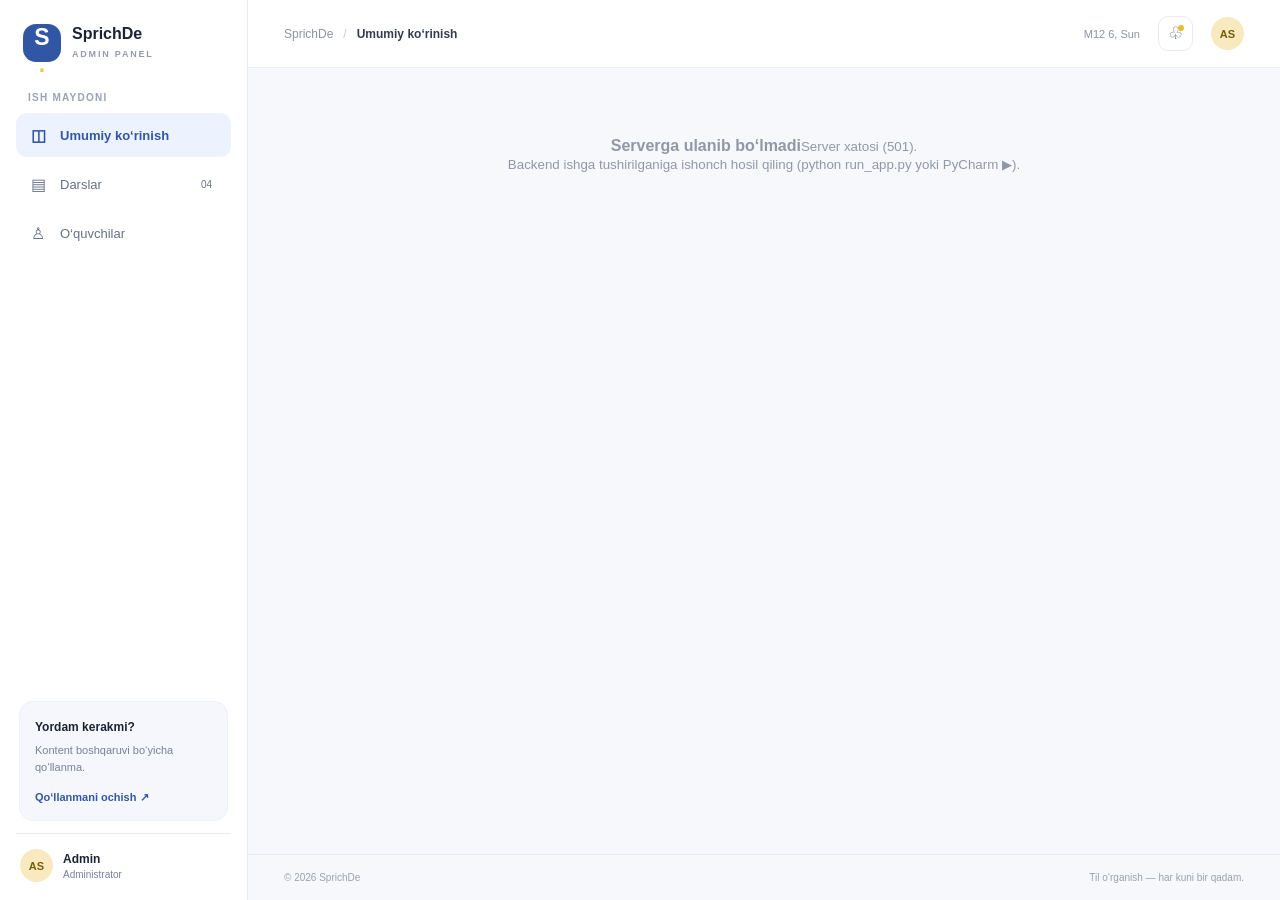
==== admin-panel/admin.html @ 99565040 "SprichDe: demo ilova (PWA + lokal backend)" ====
<!doctype html>
<html lang="uz">
<head>
<meta charset="utf-8">
<meta name="viewport" content="width=device-width, initial-scale=1">
<meta name="theme-color" content="#f7f8fc">
<title>SprichDe · Admin</title>
<link rel="stylesheet" href="styles.css">
<style>
  /* --- Admin panel parolsiz ochiladi (demo rejim) --- */

  /* --- To'lov ustuni --- */
  .students-table{min-width:860px}
  .pay-cell{min-width:150px}
  .tag.bad{background:#fdecea;color:#b03a2e}
  .pay-actions{display:flex;gap:6px;flex-wrap:wrap;margin-top:7px}
  .mini{border:1px solid #e2e6ee;background:#fff;color:#5c6678;border-radius:8px;
    padding:5px 9px;font:inherit;font-size:10px;font-weight:700;cursor:pointer;white-space:nowrap}
  .mini:hover{background:#f5f7fb}
  .mini.ok{border-color:#bfe3cd;background:#eef8f1;color:#2c7a4b}
  .mini.ok:hover{background:#e2f3e8}
  .mini.bad{border-color:#f2d3ce;background:#fdf1ef;color:#a83a2c}
  .mini.bad:hover{background:#fbe6e2}
  .mini:disabled{opacity:.55;cursor:not-allowed}
  .pay-overview{font-size:13px;line-height:1.65;color:#505b70;margin:4px 0 14px}
</style>
</head>
<body>

<!-- ==================== ADMIN PANEL ==================== -->
<div class="shell" id="adminApp">
  <aside class="sidebar" id="sidebar">
    <a class="brand" href="#overview"><span class="brand-icon">S<span>.</span></span><span><b>SprichDe</b><small>ADMIN PANEL</small></span></a>
    <div class="caption">ISH MAYDONI</div>
    <nav class="nav" aria-label="Asosiy navigatsiya">
      <button class="nav-item active" data-page="overview"><i>◫</i>Umumiy ko‘rinish</button>
      <button class="nav-item" data-page="lessons"><i>▤</i>Darslar <em id="lessonCount">04</em></button>
      <button class="nav-item" data-page="students"><i>♙</i>O‘quvchilar</button>
    </nav>
    <div class="sidebar-bottom">
      <section class="help"><b>Yordam kerakmi?</b><p>Kontent boshqaruvi bo‘yicha qo‘llanma.</p><button id="helpButton">Qo‘llanmani ochish ↗</button></section>
      <div class="profile">
        <span class="avatar" id="adminAvatar">AS</span>
        <span><b id="adminName">Admin</b><small>Administrator</small></span>
      </div>
    </div>
  </aside>

  <main class="main">
    <header class="topbar">
      <button class="icon-button menu-toggle" id="menuToggle" aria-label="Menyuni ochish">☰</button>
      <div class="crumb">SprichDe <span>/</span> <b id="breadcrumbCurrent">Umumiy ko‘rinish</b></div>
      <div class="top-right">
        <span id="todayDate"></span>
        <button class="icon-button" id="notificationButton" aria-label="Bildirishnomalar">♧<i></i></button>
        <span class="avatar" id="topAvatar">AS</span>
      </div>
    </header>
    <div class="content" id="pageContent"></div>
    <footer>© 2026 SprichDe <span>Til o‘rganish — har kuni bir qadam.</span></footer>
  </main>
</div>

<div class="backdrop" id="modalBackdrop" hidden>
  <section class="modal" role="dialog" aria-modal="true" aria-labelledby="modalTitle">
    <div class="modal-head">
      <div><small id="modalEyebrow">KONTENT</small><h2 id="modalTitle">Yangi dars</h2></div>
      <button class="icon-button" id="modalClose" aria-label="Yopish">×</button>
    </div>
    <form id="contentForm">
      <label for="itemTitle">Nomi</label>
      <input class="input" id="itemTitle" name="title" placeholder="Masalan, Kundalik salomlashuv" required maxlength="80">
      <div class="form-row">
        <div>
          <label for="itemLevel">Daraja</label>
          <select class="input" id="itemLevel" name="level">
            <option value="Anfänger">Anfänger - Boshlang‘ich</option>
            <option value="Grundkenntnisse">Grundkenntnisse - Asosiy bilimlar</option>
            <option value="Erweiterte Grundkenntnisse">Erweiterte Grundkenntnisse - Kengaytirilgan boshlang‘ich bilimlar</option>
            <option value="Mittelstufe">Mittelstufe - O‘rta daraja</option>
            <option value="Obere Mittelstufe">Obere Mittelstufe - Yuqori o‘rta daraja</option>
            <option value="Prüfungsvorbereitung">Prüfungsvorbereitung - Imtihonga tayyorgarlik</option>
          </select>
        </div>
        <div>
          <label for="itemDuration">Davomiyligi (daq.)</label>
          <input class="input" id="itemDuration" name="duration" type="number" min="1" max="180" value="10">
        </div>
      </div>
      <label for="itemDescription">Izoh / tarjima</label>
      <textarea class="input" id="itemDescription" name="description" rows="3" maxlength="240" placeholder="Qisqacha ma’lumot..."></textarea>
      <div class="modal-actions">
        <button class="button quiet" type="button" id="cancelModal">Bekor qilish</button>
        <button class="button primary" type="submit">Saqlash <span>↗</span></button>
      </div>
    </form>
  </section>
</div>

<div class="toast" id="toast" role="status" aria-live="polite"></div>

<script src="auth.js"></script>
<script src="app.js"></script>
</body>
</html>
---- admin-panel/styles.css ----
:root{font-family:Inter,"Segoe UI",Arial,sans-serif;color:#1c2434;background:#f7f8fc;--blue:#3157a4;--ink:#1c2434;--muted:#788196;--line:#e9ebf2;--shadow:0 12px 32px #1d2b4b0f}*{box-sizing:border-box}body{margin:0;min-width:320px}.shell{min-height:100vh}.sidebar{width:248px;background:white;border-right:1px solid var(--line);position:fixed;inset:0 auto 0 0;display:flex;flex-direction:column;padding:24px 16px 16px;z-index:5}.brand{display:flex;align-items:center;gap:11px;padding:0 7px 30px;text-decoration:none;color:inherit}.brand-icon{width:38px;height:38px;border-radius:13px;background:var(--blue);color:white;display:grid;place-items:center;font-size:23px;font-weight:800}.brand-icon span,.brand b span{color:#eac84a}.brand b{display:block;font-size:16px}.brand b span{color:var(--blue)}.brand small{font-size:9px;letter-spacing:1.8px;color:#939bad;font-weight:700}.caption,.modal-head small{font-size:10px;letter-spacing:1.25px;color:#9aa2b3;font-weight:750}.caption{padding:0 12px 10px}.nav{display:grid;gap:5px}.nav-item{height:44px;border:0;background:transparent;border-radius:11px;padding:0 12px;display:flex;align-items:center;gap:12px;text-align:left;color:#677187;font-family:inherit;font-size:13px;font-weight:500;cursor:pointer}.nav-item:hover{background:#f5f7fb}.nav-item.active{background:#edf2ff;color:var(--blue);font-weight:700}.nav-item i{width:20px;text-align:center;font-style:normal;font-size:16px}.nav-item em{margin-left:auto;background:white;border-radius:15px;padding:3px 7px;font-size:10px;font-style:normal}.sidebar-bottom{margin-top:auto}.help{background:#f5f7fc;border:1px solid #edf0f7;border-radius:14px;padding:15px;margin:0 3px 12px}.help b{font-size:12px}.help p{font-size:11px;line-height:1.5;color:var(--muted);margin:7px 0 12px}.help button,.text-link{border:0;background:none;padding:0;color:var(--blue);font-weight:700;font-size:11px;cursor:pointer}.profile{border-top:1px solid var(--line);padding:15px 4px 2px;display:flex;align-items:center;gap:10px}.avatar{width:33px;height:33px;border-radius:50%;display:grid;place-items:center;background:#f8e9be;color:#775c0c;font-size:11px;font-weight:750}.profile b,.profile small{display:block;font-size:12px}.profile small{font-size:10px;color:var(--muted);margin-top:3px}.main{min-height:100vh;margin-left:248px;display:flex;flex-direction:column}.topbar{height:68px;background:#ffffffed;border-bottom:1px solid var(--line);display:flex;align-items:center;padding:0 36px;gap:14px;position:sticky;top:0;z-index:3;backdrop-filter:blur(14px)}.crumb{display:flex;gap:10px;color:#8a92a4;font-size:12px}.crumb span{color:#c4c9d4}.crumb b{color:#343c4d}.top-right{display:flex;align-items:center;gap:18px;margin-left:auto}.top-right>span:first-child{font-size:11px;color:#8b93a4}.icon-button{width:35px;height:35px;border:1px solid var(--line);border-radius:10px;background:white;color:#667087;cursor:pointer;font-size:17px;display:grid;place-items:center;position:relative}.icon-button i{position:absolute;width:6px;height:6px;border-radius:50%;background:#e6bd34;right:8px;top:8px}.menu-toggle{display:none}.content{width:min(1170px,100%);margin:0 auto;padding:34px 36px 42px;flex:1}footer{border-top:1px solid var(--line);padding:17px 36px;display:flex;justify-content:space-between;color:#9aa1b0;font-size:10px}.heading{display:flex;justify-content:space-between;align-items:flex-end;gap:18px;margin-bottom:25px}.heading h1{font-size:26px;letter-spacing:-.8px;margin:5px 0 6px}.heading p{margin:0;font-size:12px;color:var(--muted)}.eyebrow{font-size:10px;letter-spacing:1.25px;color:#9aa2b3;font-weight:750}.button{border:0;border-radius:10px;padding:11px 15px;font-family:inherit;font-size:12px;font-weight:600;cursor:pointer;display:inline-flex;align-items:center;gap:9px;white-space:nowrap}.primary{background:var(--blue);color:white;box-shadow:0 5px 14px #3157a429}.primary:hover{background:#254988}.primary span{color:#f0d454}.quiet{background:#f3f5fa;color:#626d81}.stats{display:grid;grid-template-columns:repeat(4,minmax(0,1fr));gap:15px;margin-bottom:20px}.stat,.panel{background:white;border:1px solid var(--line);border-radius:15px;box-shadow:0 3px 13px #222f4e06}.stat{padding:17px 18px;min-height:122px}.stat-top{display:flex;justify-content:space-between;align-items:center;color:#778095;font-size:11px}.stat-icon{width:31px;height:31px;border-radius:10px;background:#eef3ff;display:grid;place-items:center;color:var(--blue);font-size:15px}.stat:nth-child(2) .stat-icon{background:#fff7dc;color:#a28213}.stat:nth-child(3) .stat-icon{background:#e8f7f0;color:#338b68}.stat:nth-child(4) .stat-icon{background:#f3edff;color:#8060bb}.stat-value{font-size:25px;font-weight:750;letter-spacing:-.8px;margin:11px 0 4px}.stat-foot{color:#969eae;font-size:10px}.up{color:#328d67;font-weight:700}.grid{display:grid;grid-template-columns:minmax(0,1.6fr) minmax(270px,.9fr);gap:16px}.panel{padding:19px}.panel-head{display:flex;justify-content:space-between;align-items:center;margin-bottom:16px}.panel-head h2{font-size:14px;margin:0}.lesson-list{display:grid}.lesson-row{display:grid;grid-template-columns:minmax(150px,1.2fr) .55fr .7fr .65fr;align-items:center;gap:10px;padding:12px 0;border-top:1px solid #f0f1f5;font-size:11px}.lesson-title{display:flex;align-items:center;gap:10px;min-width:0}.thumb{flex:0 0 34px;height:34px;border-radius:10px;background:#eff3ff;color:var(--blue);display:grid;place-items:center;font-size:12px;font-weight:750}.lesson-name{font-weight:650;white-space:nowrap;overflow:hidden;text-overflow:ellipsis}.sub{color:#9aa1af;font-size:10px;margin-top:4px}.tag{justify-self:start;padding:5px 8px;border-radius:20px;background:#f4f5f8;color:#6e778a;font-size:9px;font-weight:650}.tag.ok{background:#e9f6ef;color:#388360}.tag.draft{background:#fff5dc;color:#a37e1e}.row-action{border:0;background:transparent;color:#8c95a5;cursor:pointer;font-size:18px}.progress-item{margin:17px 0}.progress-meta{display:flex;justify-content:space-between;font-size:11px;margin-bottom:8px}.progress-meta span:last-child{color:#8490a1}.track{height:6px;background:#eef0f5;border-radius:5px;overflow:hidden}.fill{height:100%;border-radius:5px;background:var(--blue)}.progress-item:nth-of-type(3) .fill{background:#daba3c}.progress-item:nth-of-type(4) .fill{background:#48a980}.note{border-top:1px solid #f0f1f5;margin-top:18px;padding-top:15px;color:#8991a1;font-size:10px;line-height:1.6}.toolbar{display:flex;gap:10px;align-items:center;margin-bottom:14px}.search{height:37px;max-width:280px;flex:1;display:flex;align-items:center;gap:8px;border:1px solid var(--line);border-radius:9px;background:white;padding:0 11px;color:#929bad}.search input{border:0;outline:0;width:100%;font-family:inherit;font-size:12px;color:var(--ink)}.filter{height:37px;border:1px solid var(--line);border-radius:9px;background:white;padding:0 11px;color:#626d81;font-family:inherit;font-size:11px}.table-wrap{overflow:auto}.table{width:100%;border-collapse:collapse;text-align:left;min-width:620px}.table th{font-size:10px;color:#9299a9;font-weight:650;padding:11px 12px;border-bottom:1px solid var(--line)}.table td{font-size:11px;color:#505b70;padding:13px 12px;border-bottom:1px solid #f0f1f5}.table tr:last-child td{border-bottom:0}.table-primary{font-weight:650;color:#2c3547}.table-secondary{font-size:10px;color:#9aa1ae;margin-top:4px}.empty{text-align:center;color:#9098a8;padding:35px!important}.cards{display:grid;grid-template-columns:repeat(3,minmax(0,1fr));gap:13px}.word-card{padding:17px}.word-card .word{font-size:17px;font-weight:750;margin:13px 0 5px}.word-card .translation{color:#718097;font-size:12px}.word-card small{display:block;color:#a1a8b6;margin-top:17px}.category{font-size:9px;color:var(--blue);background:#edf2ff;padding:5px 8px;border-radius:20px;display:inline-block}.practice-grid{display:grid;grid-template-columns:repeat(3,1fr);gap:14px}.practice-card{padding:19px}.practice-card h3{font-size:14px;margin:13px 0 5px}.practice-card p,.student-note{font-size:11px;color:var(--muted);line-height:1.6}.student-note{text-align:center;padding:24px}.backdrop{position:fixed;inset:0;background:#131c3061;display:grid;place-items:center;padding:18px;z-index:10;backdrop-filter:blur(3px)}.backdrop[hidden]{display:none}.modal{width:min(470px,100%);background:white;border-radius:18px;padding:23px;box-shadow:0 25px 80px #18254133}.modal-head{display:flex;justify-content:space-between;align-items:flex-start;margin-bottom:22px}.modal-head h2{font-size:20px;margin:6px 0 0}.modal label{display:block;font-size:11px;color:#5e687c;font-weight:650;margin:14px 0 7px}.input{width:100%;height:40px;border:1px solid #e4e7ee;border-radius:9px;background:white;padding:0 11px;font-family:inherit;font-size:12px;color:var(--ink);outline:0}.input:focus{border-color:#7793d0;box-shadow:0 0 0 3px #3157a41a}.modal textarea{height:auto;padding:10px;resize:vertical}.form-row{display:grid;grid-template-columns:1.3fr .7fr;gap:12px}.modal-actions{display:flex;justify-content:flex-end;gap:9px;margin-top:24px}.toast{position:fixed;bottom:24px;left:50%;transform:translate(-50%,12px);padding:12px 17px;border-radius:11px;background:#202b41;color:white;font-size:12px;box-shadow:var(--shadow);opacity:0;pointer-events:none;transition:.2s;z-index:20}.toast.show{opacity:1;transform:translate(-50%,0)}
@media(max-width:1050px){.sidebar{width:220px}.main{margin-left:220px}.topbar{padding:0 24px}.content{padding:28px 24px}.stats{grid-template-columns:repeat(2,1fr)}.grid{grid-template-columns:1fr}.cards{grid-template-columns:repeat(2,1fr)}}@media(max-width:720px){.sidebar{width:248px;transform:translateX(-100%);transition:transform .22s}.sidebar.open{transform:translateX(0);box-shadow:0 0 0 100vmax #17203440}.main{margin-left:0}.topbar{height:59px;padding:0 15px}.menu-toggle{display:grid}.crumb{font-size:11px}.top-right{gap:10px}.top-right>span:first-child{display:none}.content{padding:25px 16px 32px}.heading{align-items:flex-start;flex-direction:column;margin-bottom:20px}.heading h1{font-size:23px}.stats{gap:10px}.stat{padding:14px;min-height:112px}.stat-value{font-size:22px}.panel{padding:15px}.lesson-row{grid-template-columns:minmax(130px,1fr) .5fr .6fr;gap:7px}.lesson-row>*:nth-child(4){display:none}.practice-grid{grid-template-columns:1fr}.cards{grid-template-columns:1fr 1fr}footer{padding:14px 16px;font-size:9px}}@media(max-width:390px){.cards{grid-template-columns:1fr}.top-right .avatar{display:none}footer span{display:none}}


/* ===== Telefon (juda kichik ekranlar) uchun qo'shimcha sozlamalar ===== */
.sidebar{overflow-y:auto}
@media(max-width:560px){
  .form-row{grid-template-columns:1fr}
  .toolbar{flex-wrap:wrap}
  .search{max-width:100%}
  .filter{min-width:0}
  .content{padding-left:12px;padding-right:12px}
  .pay-cell{min-width:150px}
}
@media(max-width:430px){
  .stats{grid-template-columns:1fr}
  .heading h1{font-size:20px}
  .table-wrap{overflow:auto;-webkit-overflow-scrolling:touch}
  .top-right .todayDate,.top-right #todayDate{display:none}
}
.password{display:inline-block;background:#f2f4f9;border:1px solid #e2e6ee;border-radius:6px;padding:2px 8px;font-family:'Consolas','Menlo',monospace;font-size:11.5px;color:#3157a4;letter-spacing:0.5px;max-width:170px;overflow:hidden;text-overflow:ellipsis;white-space:nowrap}
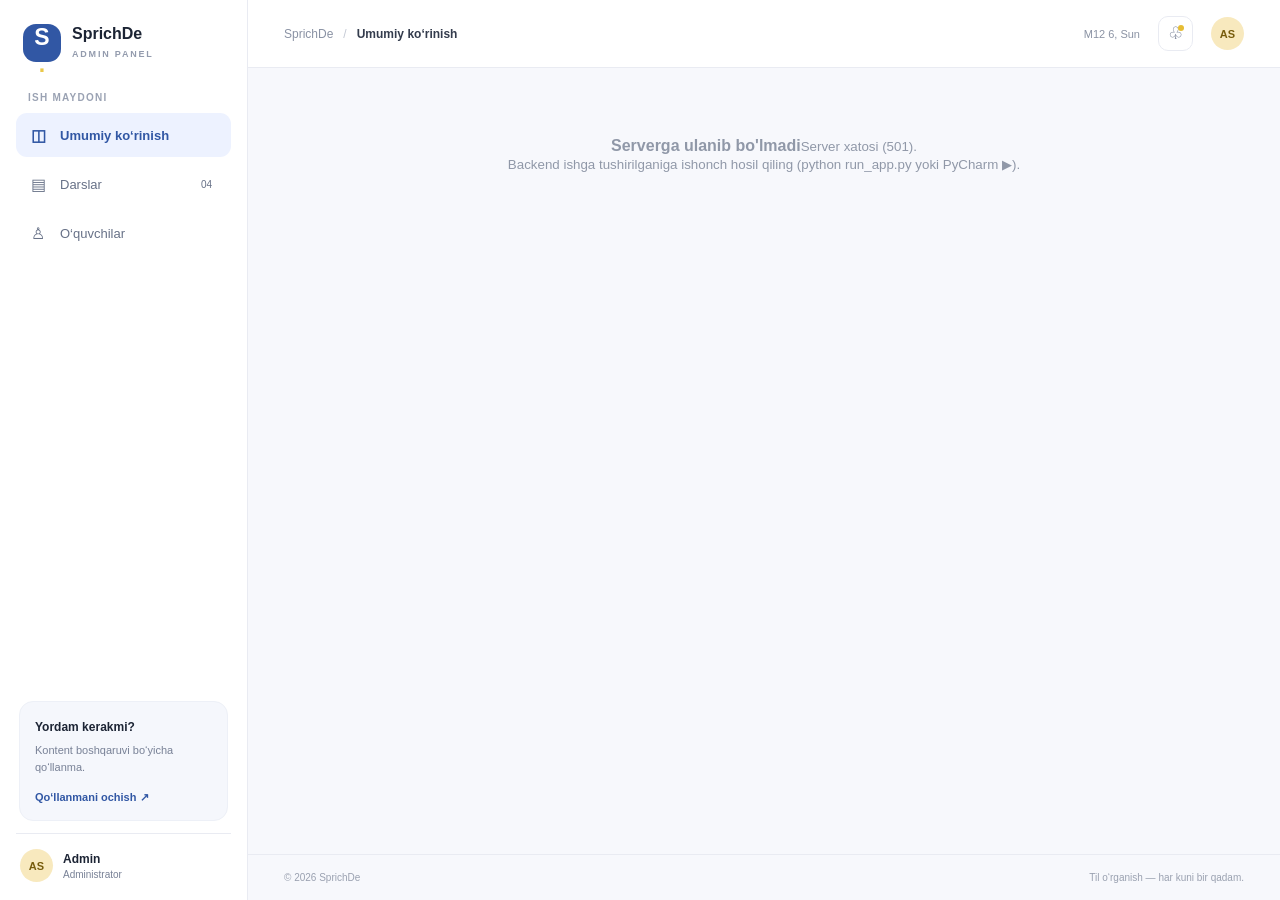
==== commit 300cc5a0: "SprichDe: 91 kunlik kontent, paywall, Reyting, admin panel (parolsiz demo) - 91 kun toliq dars konte" ====
--- a/admin-panel/admin.html
+++ b/admin-panel/admin.html
@@ -2,7 +2,8 @@
 <html lang="uz">
 <head>
 <meta charset="utf-8">
-<meta name="viewport" content="width=device-width, initial-scale=1">
+<meta name="viewport" content="width=device-width, initial-scale=1, viewport-fit=cover">
+<meta name="theme-color" media="(prefers-color-scheme: dark)" content="#0f1b33">
 <meta name="theme-color" content="#f7f8fc">
 <title>SprichDe · Admin</title>
 <link rel="stylesheet" href="styles.css">
@@ -23,6 +24,7 @@
   .mini.bad:hover{background:#fbe6e2}
   .mini:disabled{opacity:.55;cursor:not-allowed}
   .pay-overview{font-size:13px;line-height:1.65;color:#505b70;margin:4px 0 14px}
+
 </style>
 </head>
 <body>
--- a/admin-panel/styles.css
+++ b/admin-panel/styles.css
@@ -19,3 +19,20 @@
   .top-right .todayDate,.top-right #todayDate{display:none}
 }
 .password{display:inline-block;background:#f2f4f9;border:1px solid #e2e6ee;border-radius:6px;padding:2px 8px;font-family:'Consolas','Menlo',monospace;font-size:11.5px;color:#3157a4;letter-spacing:0.5px;max-width:170px;overflow:hidden;text-overflow:ellipsis;white-space:nowrap}
+
+/* ===== Barcha ekranlar: gorizontal scrollni oldini olish ===== */
+html{overflow-x:hidden}
+.grid > .panel{min-width:0} /* grid ustuni ichidagi uzun kontent panelni cho'zmasin */
+
+/* ===== Telefon/planshet: iOS zoom oldini olish (input 16px) ===== */
+@media(max-width:720px){
+  .input, .filter, .search input{font-size:16px}
+  .mini{padding:8px 12px;font-size:11px} /* barmoq bilan bosish osonroq */
+  .crumb{min-width:0;overflow:hidden;text-overflow:ellipsis;white-space:nowrap}
+  .topbar{padding-left:max(15px, env(safe-area-inset-left));padding-right:max(15px, env(safe-area-inset-right))}
+  .sidebar{padding-left:max(16px, env(safe-area-inset-left))}
+  footer{padding-left:max(16px, env(safe-area-inset-left));padding-right:max(16px, env(safe-area-inset-right))}
+}
+@media(max-width:430px){
+  .crumb b{max-width:38vw;overflow:hidden;text-overflow:ellipsis;white-space:nowrap}
+}
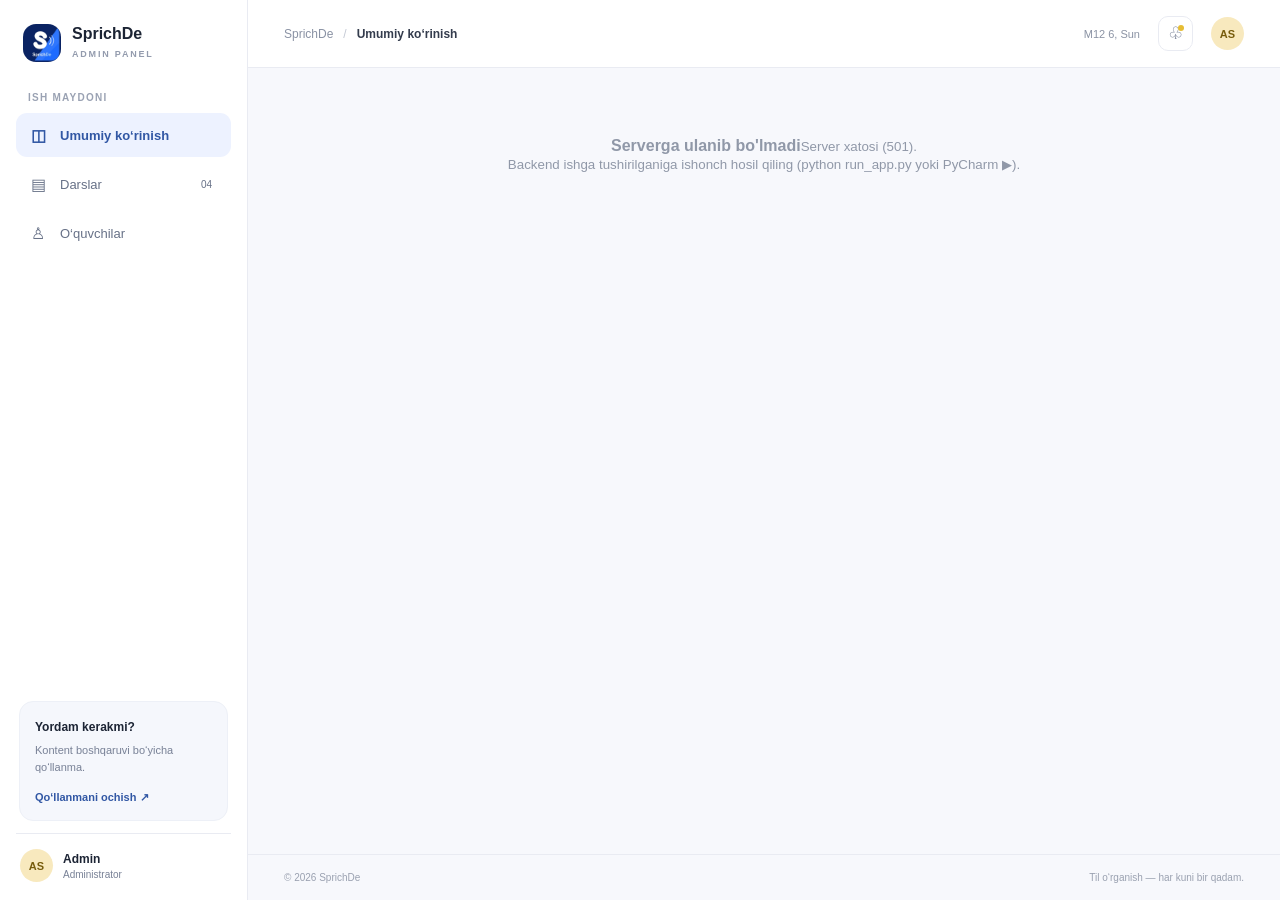
==== commit 56ed7eb0: "SprichDe: to'lov xavfsizligi, haqiqiy logo ikonlari - To'lov: narx saqlanadi (530k/790k/1.2mln), kar" ====
--- a/admin-panel/admin.html
+++ b/admin-panel/admin.html
@@ -32,7 +32,7 @@
 <!-- ==================== ADMIN PANEL ==================== -->
 <div class="shell" id="adminApp">
   <aside class="sidebar" id="sidebar">
-    <a class="brand" href="#overview"><span class="brand-icon">S<span>.</span></span><span><b>SprichDe</b><small>ADMIN PANEL</small></span></a>
+    <a class="brand" href="#overview"><img class="brand-icon" src="icons/icon-192.png" alt="SprichDe" style="object-fit:cover"><span><b>SprichDe</b><small>ADMIN PANEL</small></span></a>
     <div class="caption">ISH MAYDONI</div>
     <nav class="nav" aria-label="Asosiy navigatsiya">
       <button class="nav-item active" data-page="overview"><i>◫</i>Umumiy ko‘rinish</button>
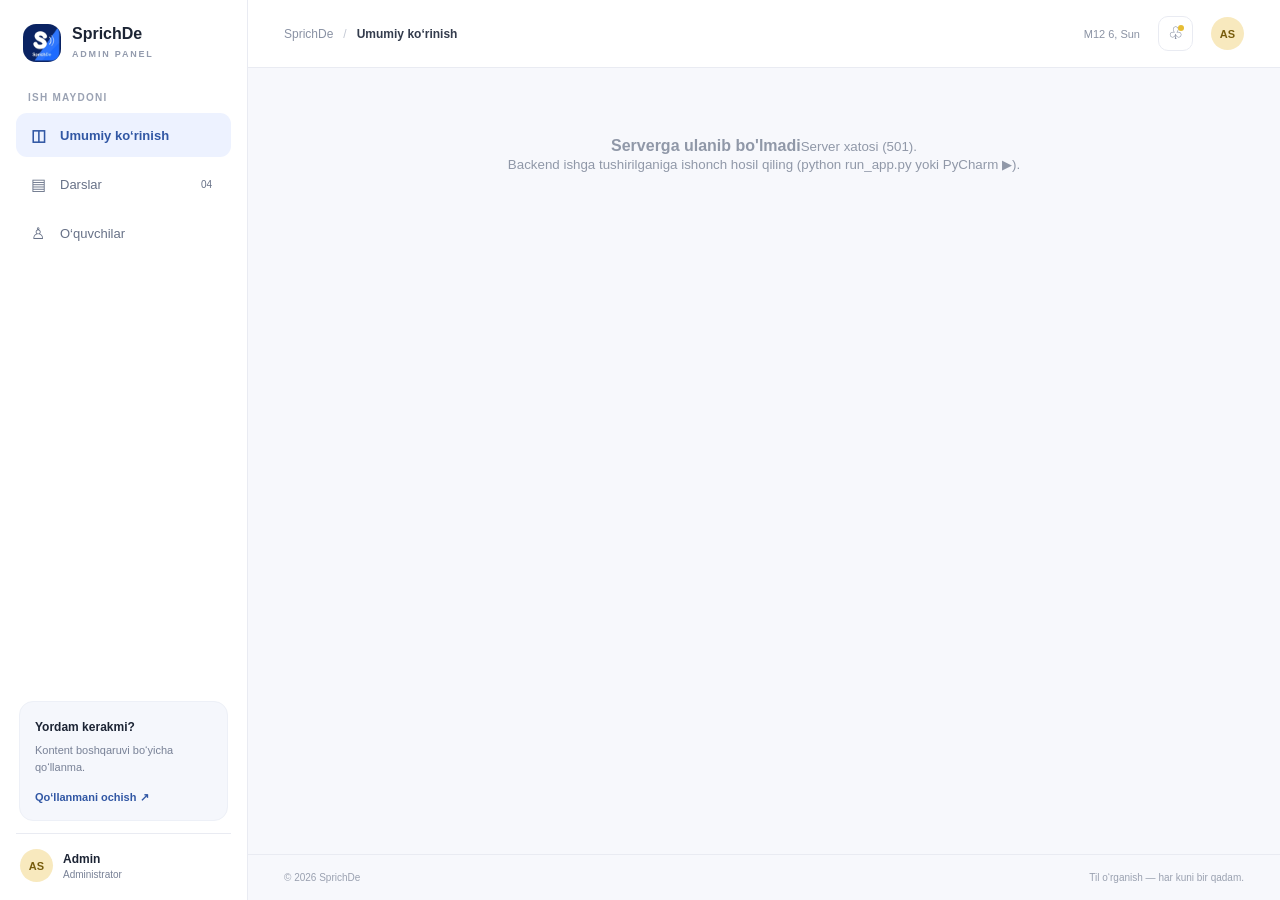
==== commit 05a25577: "Favicon: logo.png (raqamli logo, yangi nomi bilan kesh tozalash) - icon-192.png sizning rasmingiz (r" ====
--- a/admin-panel/admin.html
+++ b/admin-panel/admin.html
@@ -32,7 +32,7 @@
 <!-- ==================== ADMIN PANEL ==================== -->
 <div class="shell" id="adminApp">
   <aside class="sidebar" id="sidebar">
-    <a class="brand" href="#overview"><img class="brand-icon" src="icons/icon-192.png" alt="SprichDe" style="object-fit:cover"><span><b>SprichDe</b><small>ADMIN PANEL</small></span></a>
+    <a class="brand" href="#overview"><img class="brand-icon" src="icons/logo.png?v=38" alt="SprichDe" style="object-fit:cover"><span><b>SprichDe</b><small>ADMIN PANEL</small></span></a>
     <div class="caption">ISH MAYDONI</div>
     <nav class="nav" aria-label="Asosiy navigatsiya">
       <button class="nav-item active" data-page="overview"><i>◫</i>Umumiy ko‘rinish</button>
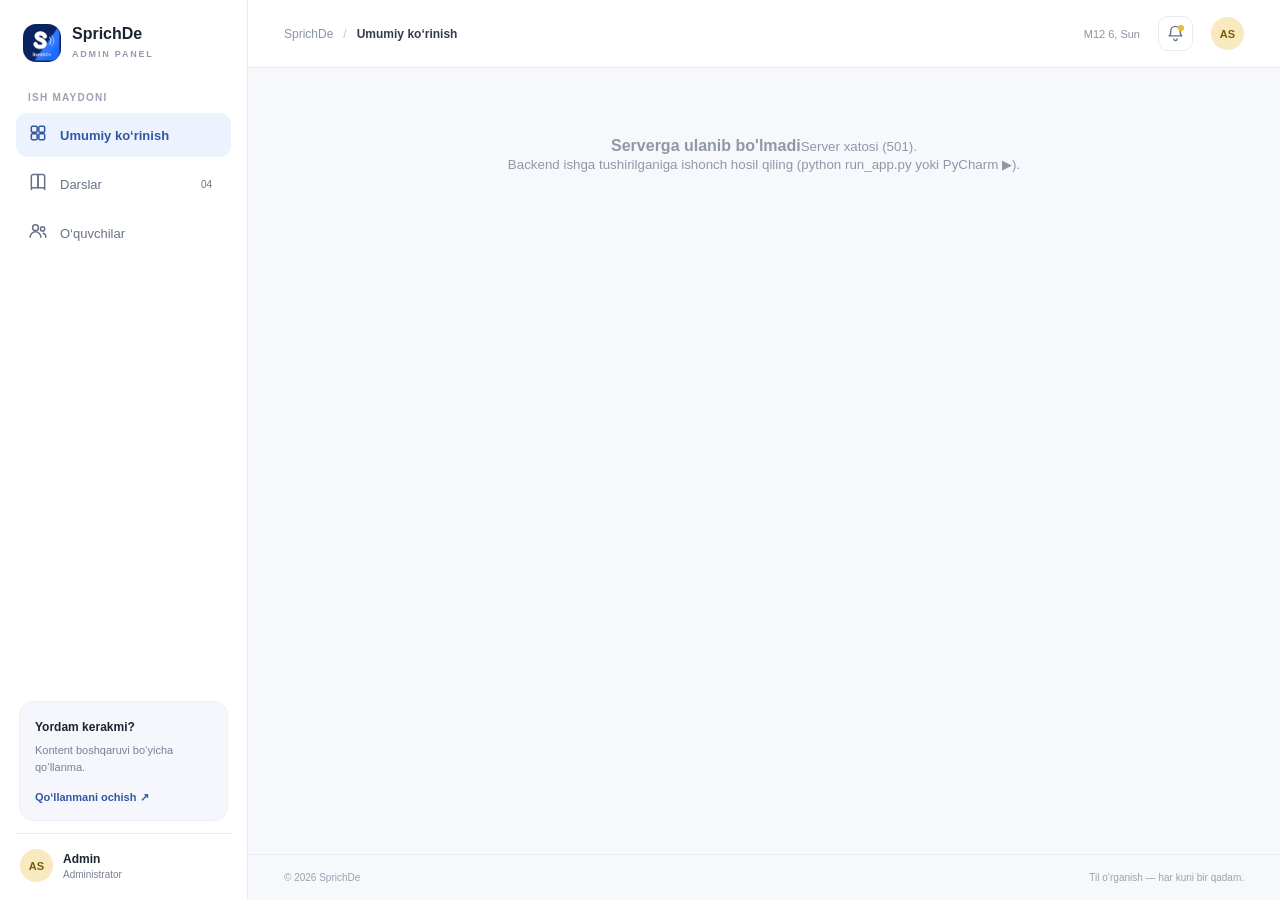
==== commit 5fa1dfb1: "Ilova ikonlari: barchasi bir xil outline (chiziqli) uslubga o'tkazildi - icons.svg sprite: ~50 ta ch" ====
--- a/admin-panel/admin.html
+++ b/admin-panel/admin.html
@@ -35,9 +35,9 @@
     <a class="brand" href="#overview"><img class="brand-icon" src="icons/logo.png?v=38" alt="SprichDe" style="object-fit:cover"><span><b>SprichDe</b><small>ADMIN PANEL</small></span></a>
     <div class="caption">ISH MAYDONI</div>
     <nav class="nav" aria-label="Asosiy navigatsiya">
-      <button class="nav-item active" data-page="overview"><i>◫</i>Umumiy ko‘rinish</button>
-      <button class="nav-item" data-page="lessons"><i>▤</i>Darslar <em id="lessonCount">04</em></button>
-      <button class="nav-item" data-page="students"><i>♙</i>O‘quvchilar</button>
+      <button class="nav-item active" data-page="overview"><i><svg class="icon" width="20" height="20" style=""><use href="icons.svg#i-grid"></use></svg></i>Umumiy ko‘rinish</button>
+      <button class="nav-item" data-page="lessons"><i><svg class="icon" width="20" height="20" style=""><use href="icons.svg#i-book"></use></svg></i>Darslar <em id="lessonCount">04</em></button>
+      <button class="nav-item" data-page="students"><i><svg class="icon" width="20" height="20" style=""><use href="icons.svg#i-users"></use></svg></i>O‘quvchilar</button>
     </nav>
     <div class="sidebar-bottom">
       <section class="help"><b>Yordam kerakmi?</b><p>Kontent boshqaruvi bo‘yicha qo‘llanma.</p><button id="helpButton">Qo‘llanmani ochish ↗</button></section>
@@ -50,11 +50,11 @@
 
   <main class="main">
     <header class="topbar">
-      <button class="icon-button menu-toggle" id="menuToggle" aria-label="Menyuni ochish">☰</button>
+      <button class="icon-button menu-toggle" id="menuToggle" aria-label="Menyuni ochish"><svg class="icon" width="19" height="19" style=""><use href="icons.svg#i-menu"></use></svg></button>
       <div class="crumb">SprichDe <span>/</span> <b id="breadcrumbCurrent">Umumiy ko‘rinish</b></div>
       <div class="top-right">
         <span id="todayDate"></span>
-        <button class="icon-button" id="notificationButton" aria-label="Bildirishnomalar">♧<i></i></button>
+        <button class="icon-button" id="notificationButton" aria-label="Bildirishnomalar"><svg class="icon" width="19" height="19" style=""><use href="icons.svg#i-bell"></use></svg><i></i></button>
         <span class="avatar" id="topAvatar">AS</span>
       </div>
     </header>
